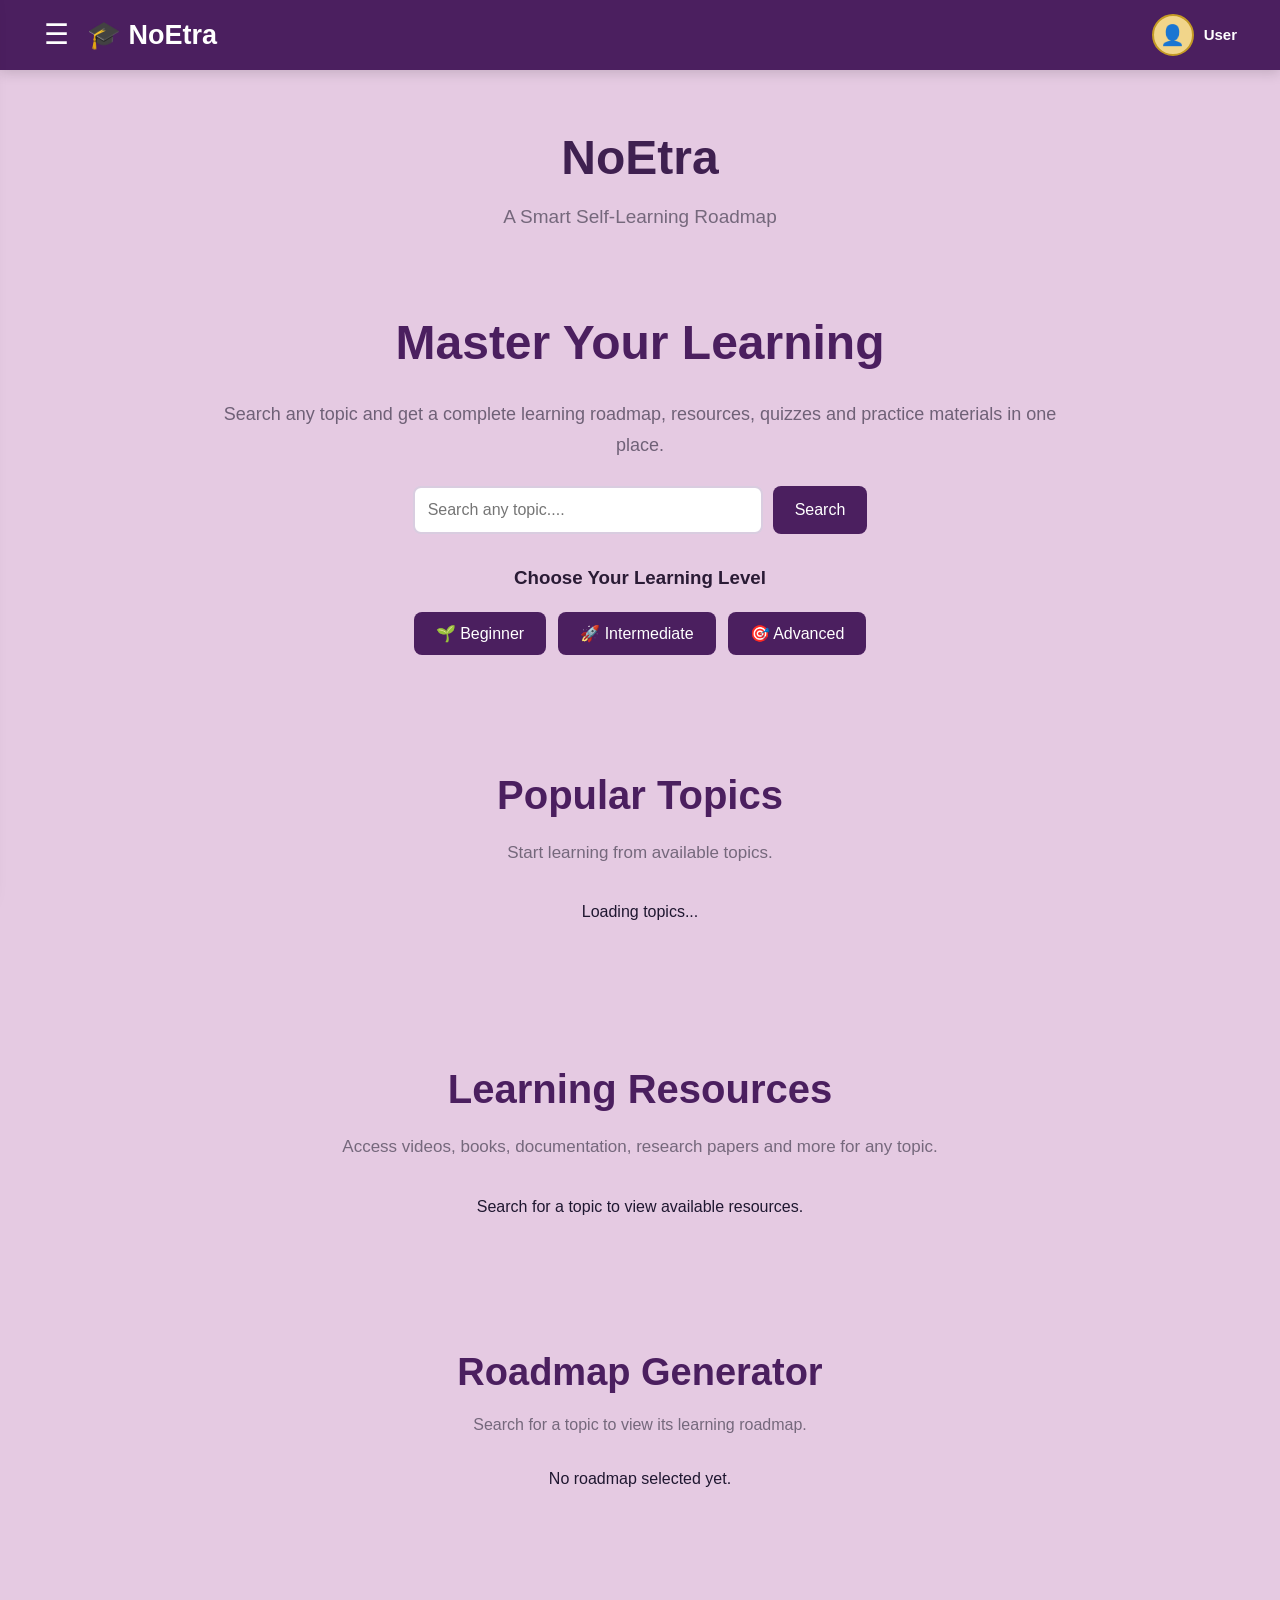
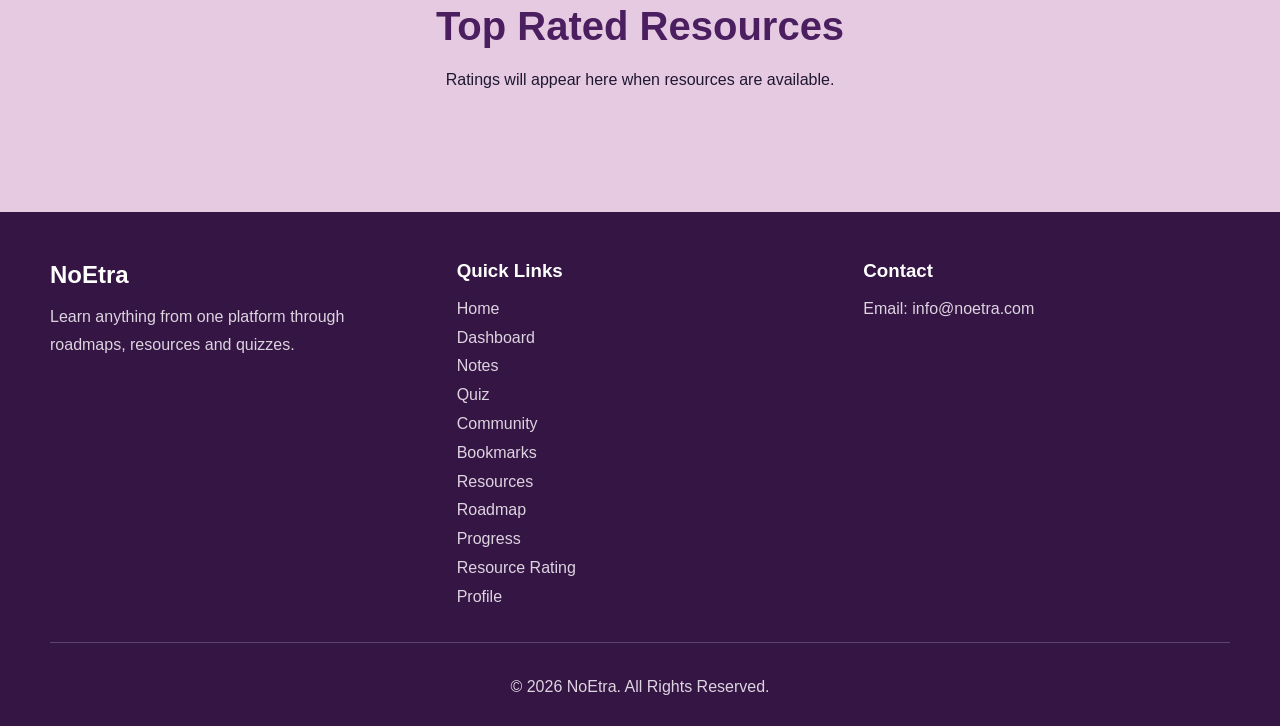
==== frontend-main/index.html @ e4117db1 "Initial commit" ====
<!DOCTYPE html>
<html lang="en">

<head>
    <meta charset="UTF-8">
    <meta name="viewport" content="width=device-width, initial-scale=1.0">
    <title>NoEtra</title>

    <link rel="stylesheet" href="css/style.css">

<style>
    /* ---------------------------------------------------------
       Side menu scroll fix.
    --------------------------------------------------------- */

    .side-menu {
        position: fixed;
        top: 0;
        left: 0;
        height: 100vh;
        overflow-y: auto;
        -webkit-overflow-scrolling: touch;
        overscroll-behavior: contain;
    }

    body.menu-open {
        overflow: hidden;
    }
</style>

</head>

<body class="home-page">

<!-- =========================
     NOETRA NAVBAR
========================= -->

<header class="navbar">

    <div class="navbar-left">

        <button
            class="menu-toggle"
            id="menuToggle"
            type="button"
            aria-label="Open menu">
            ☰
        </button>

        <div class="logo">
            🎓 NoEtra
        </div>

    </div>


    <div class="navbar-profile" id="navbarProfile">

        <div class="profile-avatar" id="profileAvatar">
            👤
        </div>

        <span
            class="navbar-username"
            id="navbarUsername">
            User
        </span>

    </div>

</header>

<!-- =========================
     SIDE MENU OVERLAY
========================= -->

<div
    class="menu-overlay"
    id="menuOverlay">
</div>


<!-- =========================
     SIDE MENU
========================= -->

<aside
    class="side-menu"
    id="sideMenu">

    <button
        class="close-menu"
        id="closeMenu"
        type="button"
        aria-label="Close menu"
    >
        ×
    </button>

    <div class="side-menu-logo">
        🎓 NoEtra
    </div>

    <nav class="side-menu-links">

        <a href="index.html">
            🏠 Home
        </a>

        <a href="dashboard.html">
            📊 Dashboard
        </a>

        <a href="notes.html">
            📝 Notes
        </a>

        <a href="quiz.html">
            🧠 Quiz
        </a>

        <a href="community.html">
            💬 Community
        </a>

        <a href="bookmark.html">
            🔖 Bookmarks
        </a>

        <a href="resources.html">
            📚 Resources
        </a>

        <a href="roadmap.html">
            🗺️ Roadmap
        </a>

        <a href="progress.html">
            📈 Progress
        </a>

        <a href="rating.html">
            ⭐ Resource Rating
        </a>

        <a href="profile.html">
            👤 Profile
        </a>

    </nav>

</aside>


<header>

    <!-- ================= HOME INTRO ================= -->

    <div class="logo-section">

        <h1>NoEtra</h1>

        <p>
            A Smart Self-Learning Roadmap
        </p>

    </div>

</header>


<main>


    <!-- ================= HERO / SEARCH ================= -->

    <section class="hero">

        <div class="hero-text">

            <h2>Master Your Learning</h2>

            <p>
                Search any topic and get a complete learning roadmap,
                resources, quizzes and practice materials in one place.
            </p>


            <form id="searchForm">

                <input
                    type="text"
                    id="searchInput"
                    placeholder="Search any topic...."
                >

                <button type="submit" id="searchBtn">
                    Search
                </button>

            </form>


            <div id="searchResult"></div>


            <h3>Choose Your Learning Level</h3>


            <div class="level-buttons">

                <button
                    class="level-btn"
                    data-level="Beginner"
                    type="button"
                >
                    🌱 Beginner
                </button>

                <button
                    class="level-btn"
                    data-level="Intermediate"
                    type="button"
                >
                    🚀 Intermediate
                </button>

                <button
                    class="level-btn"
                    data-level="Advanced"
                    type="button"
                >
                    🎯 Advanced
                </button>

            </div>


            <div id="levelResult"></div>

        </div>

    </section>



    <!-- ================= POPULAR TOPICS ================= -->

    <section class="roadmaps">

        <h2>Popular Topics</h2>

        <p class="section-text">
            Start learning from available topics.
        </p>


        <div class="card-container" id="popularTopics">

            <p>Loading topics...</p>

        </div>

    </section>



    <!-- ================= LEARNING RESOURCES ================= -->

    <section class="resources">

        <h2>Learning Resources</h2>

        <p>
            Access videos, books, documentation, research papers
            and more for any topic.
        </p>


        <div
            class="resource-container"
            id="resourceContainer"
        >

            <p>
                Search for a topic to view available resources.
            </p>

        </div>


        <div id="resourceResult"></div>

    </section>



    <!-- ================= ROADMAP GENERATOR ================= -->

    <section class="roadmap-generator">

        <h2>Roadmap Generator</h2>

        <p>
            Search for a topic to view its learning roadmap.
        </p>


        <div
            class="roadmap-container"
            id="roadmapContainer"
        >

            <p>
                No roadmap selected yet.
            </p>

        </div>


        <div id="roadmapResult"></div>

    </section>



    <!-- ================= TOP RATED RESOURCES ================= -->

    <section class="rating">

        <h2>Top Rated Resources</h2>


        <div
            class="rating-container"
            id="ratingContainer"
        >

            <p>
                Ratings will appear here when resources are available.
            </p>

        </div>

    </section>

</main>



<!-- ================= FOOTER ================= -->

<footer class="footer">

    <div class="footer-content">


        <div class="footer-section">

            <h2>NoEtra</h2>

            <p>
                Learn anything from one platform through
                roadmaps, resources and quizzes.
            </p>

        </div>



    <div class="footer-section">

    <h3>Quick Links</h3>

    <ul>

        <li>
            <a href="index.html">Home</a>
        </li>

        <li>
            <a href="dashboard.html">Dashboard</a>
        </li>

        <li>
            <a href="notes.html">Notes</a>
        </li>

        <li>
            <a href="quiz.html">Quiz</a>
        </li>

        <li>
            <a href="community.html">Community</a>
        </li>

        <li>
            <a href="bookmark.html">Bookmarks</a>
        </li>

        <li>
            <a href="resources.html">Resources</a>
        </li>

        <li>
            <a href="roadmap.html">Roadmap</a>
        </li>

        <li>
            <a href="progress.html">Progress</a>
        </li>

        <li>
            <a href="rating.html">Resource Rating</a>
        </li>

        <li>
            <a href="profile.html">Profile</a>
        </li>

    </ul>

</div>


        <div class="footer-section">

            <h3>Contact</h3>

            <p>
                Email: info@noetra.com
            </p>

        </div>

    </div>


    <hr>


    <p class="copyright">
        © 2026 NoEtra. All Rights Reserved.
    </p>

</footer>



<script src="js/script.js"></script>


<!-- ================= MENU JAVASCRIPT ================= -->

<script>
(function () {

    const menuToggle = document.getElementById("menuToggle");
    const closeMenu = document.getElementById("closeMenu");
    const sideMenu = document.getElementById("sideMenu");
    const menuOverlay = document.getElementById("menuOverlay");

    if (!menuToggle || !sideMenu || !menuOverlay) return;

    function openMenu() {
        sideMenu.classList.add("active");
        menuOverlay.classList.add("active");
        // Lock the homepage behind the menu so scrolling/wheel
        // events over the sidebar scroll the sidebar, not the page.
        document.body.classList.add("menu-open");
    }

    function closeSideMenu() {
        sideMenu.classList.remove("active");
        menuOverlay.classList.remove("active");
        document.body.classList.remove("menu-open");
    }

    menuToggle.addEventListener("click", openMenu);

    if (closeMenu) {
        closeMenu.addEventListener("click", closeSideMenu);
    }

    menuOverlay.addEventListener("click", closeSideMenu);

    document.addEventListener("keydown", function (e) {
        if (e.key === "Escape") closeSideMenu();
    });

    // Close the menu after navigating via a link inside it.
    sideMenu.querySelectorAll("a").forEach(function (link) {
        link.addEventListener("click", closeSideMenu);
    });

})();
</script>


</body>

</html>
---- frontend-main/css/style.css ----
/* =========================================================
   NoEtra - COMPLETE MAIN STYLE
   One CSS file for all pages
========================================================= */

* {
    box-sizing: border-box;
    margin: 0;
    padding: 0;
}

html {
    scroll-behavior: smooth;
}

body {
    font-family: Arial, Helvetica, sans-serif;
    background: #faf8fc;
    color: #1f1730;
    min-height: 100vh;
    line-height: 1.5;
}


/* =========================================================
   GLOBAL
========================================================= */

a {
    text-decoration: none;
}

button {
    font-family: Arial, Helvetica, sans-serif;
    cursor: pointer;
}

input,
textarea,
select {
    font-family: Arial, Helvetica, sans-serif;
}


/* =========================================================
   MAIN NAVBAR
========================================================= */

.main-nav {
    width: 100%;
    height: 74px;
    background: #4b1f5f;

    display: flex;
    align-items: center;

    padding: 0 38px;

    position: relative;
    z-index: 1000;

    box-shadow: 0 3px 12px rgba(0, 0, 0, 0.15);
}

.nav-left {
    display: flex;
    align-items: center;
    gap: 22px;
}


/* =========================================================
   MENU BUTTON
========================================================= */

.menu-toggle {
    width: 34px;
    height: 34px;

    border: none;
    background: transparent !important;

    padding: 0 !important;
    margin: 0;

    display: flex;
    flex-direction: column;
    justify-content: center;
    align-items: center;

    gap: 5px;

    box-shadow: none !important;
}

.menu-toggle:hover {
    background: transparent !important;
    transform: none !important;
}

.menu-toggle span {
    display: block;

    width: 27px;
    height: 3px;

    background: white;

    border-radius: 3px;
}


/* =========================================================
   LOGO
========================================================= */

.main-logo {
    color: white;
    font-size: 28px;
    font-weight: bold;
}


/* =========================================================
   SIDE MENU
========================================================= */

.side-menu {
    position: fixed;

    top: 74px;
    left: -280px;

    width: 280px;
    height: calc(100vh - 74px);

    background: #351543;

    padding: 25px 0;

    z-index: 999;

    transition: left 0.3s ease;

    box-shadow: 5px 0 15px rgba(0, 0, 0, 0.15);

    overflow-y: auto;
}

.side-menu.active {
    left: 0;
}

.side-menu a {
    display: block;

    padding: 16px 30px;

    color: white;

    font-size: 17px;

    transition: 0.2s;
}

.side-menu a:hover {
    background: #5b2870;
    padding-left: 38px;
}


/* =========================================================
   HEADER
========================================================= */

header {
    text-align: center;
    padding: 32px 20px 20px;
}

header h1 {
    margin-bottom: 12px;

    color: #24162f;

    font-size: 38px;
}

header p {
    color: #6f6177;

    font-size: 17px;

    line-height: 1.6;
}


/* =========================================================
   HOME LOGO
========================================================= */

.logo-section {
    text-align: center;
    padding: 20px 20px 10px;
}

.logo-section h1 {
    font-size: 48px;
    color: #3f2050;
    margin-bottom: 8px;
}

.logo-section p {
    font-size: 19px;
    color: #75687c;
}


/* =========================================================
   HOME HERO
========================================================= */

.hero {
    display: flex;
    flex-direction: column;
    align-items: center;

    text-align: center;

    padding: 45px 20px 25px;
}

.hero-text {
    width: 100%;
    max-width: 850px;
}

.hero h2 {
    font-size: 48px;
    color: #4b1f5f;

    margin-bottom: 20px;
}

.hero p {
    font-size: 18px;
    color: #6f6177;

    line-height: 1.7;

    margin-bottom: 25px;
}

.hero form {
    display: flex;
    justify-content: center;

    gap: 10px;

    flex-wrap: wrap;

    margin: 25px 0;
}

.hero h3 {
    color: #2a1b35;
    margin-top: 30px;
}


/* =========================================================
   INPUTS
========================================================= */

input,
textarea,
select {
    border: 2px solid #d9cde0;

    border-radius: 8px;

    font-size: 16px;

    background: white;

    color: #1f1730;

    outline: none;
}

input {
    width: 100%;
    max-width: 350px;
    padding: 13px;
}

textarea {
    padding: 13px;
}

input:focus,
textarea:focus,
select:focus {
    border-color: #6a347c;
}


/* =========================================================
   BUTTON
========================================================= */

button {
    background: #4b1f5f;

    color: white;

    border: none;

    padding: 12px 22px;

    border-radius: 8px;

    font-size: 16px;

    transition: 0.25s;
}

button:hover {
    background: #673579;
    transform: translateY(-1px);
}


/* =========================================================
   LEVEL BUTTONS
========================================================= */

.level-buttons {
    display: flex;
    justify-content: center;

    gap: 12px;

    flex-wrap: wrap;

    margin-top: 20px;
}

.level-btn.active {
    background: #7a4b8b;
}


/* =========================================================
   HOME SECTIONS
========================================================= */

.roadmaps {
    padding: 55px 40px;
}

.roadmaps h2,
.resources h2,
.rating h2 {
    text-align: center;

    color: #4b1f5f;

    font-size: 40px;

    margin-bottom: 15px;
}

.section-text,
.resources > p {
    text-align: center;

    color: #75687c;

    font-size: 17px;

    margin-bottom: 35px;
}


/* =========================================================
   CARD CONTAINERS
========================================================= */

.card-container,
.resource-container,
.rating-container,
.recent-container,
.favorite-container,
.statistics-container,
.activity-container,
.community-container,
.quiz-container,
.roadmap-container {
    display: flex;

    justify-content: center;

    gap: 25px;

    flex-wrap: wrap;
}


/* =========================================================
   GENERAL CARDS
========================================================= */

.card,
.resource-card,
.rating-card,
.recent-card,
.favorite-card,
.statistics-card,
.activity-card,
.quiz-card,
.quiz-question-card,
.community-card,
.roadmap-card,
.admin-card {
    background: white;

    border-radius: 14px;

    box-shadow:
        0 5px 16px rgba(53, 21, 67, 0.10);
}


/* =========================================================
   HOME CARDS
========================================================= */

.card {
    flex: 1;

    min-width: 250px;
    max-width: 340px;

    padding: 25px;

    text-align: center;

    transition: 0.3s;
}

.card:hover {
    transform: translateY(-6px);
}

.card h3 {
    color: #4b1f5f;
}

.card p {
    color: #75687c;

    line-height: 1.6;
}

.card button {
    width: 100%;
    margin-top: 20px;
}


/* =========================================================
   RESOURCES HOME
========================================================= */

.resources {
    margin-top: 50px;

    text-align: center;

    padding: 30px 40px 60px;
}

.resource-card {
    width: 260px;

    padding: 25px;

    text-align: center;

    transition: 0.3s;
}

.resource-card:hover {
    transform: translateY(-6px);
}

.resource-card h3 {
    color: #4b1f5f;
}

.resource-card p {
    color: #75687c;
    line-height: 1.6;
}


/* =========================================================
   ROADMAP
========================================================= */

.roadmap-generator {
    padding: 35px 20px 60px;

    text-align: center;
}

.roadmap-generator h2 {
    color: #4b1f5f;

    font-size: 38px;

    margin-bottom: 12px;
}

.roadmap-generator > p {
    color: #75687c;

    margin-bottom: 30px;
}

.roadmap-card {
    width: 300px;

    padding: 25px;
}

.roadmap-card h3 {
    color: #4b1f5f;
}

.roadmap-card ol {
    text-align: left;

    color: #75687c;

    line-height: 2;
}


/* =========================================================
   NOTES
========================================================= */

.notes {
    width: 90%;

    max-width: 900px;

    margin: 0 auto;

    padding: 35px 20px 70px;

    text-align: center;
}

.notes h2 {
    color: #4b1f5f;

    font-size: 35px;

    margin-bottom: 25px;
}

.notes textarea {
    display: block;

    width: 100%;

    max-width: 800px;

    height: 250px;

    margin: 0 auto;

    resize: vertical;

    font-size: 16px;
}

.notes > button {
    margin-top: 5px;
}

#notesList {
    width: 100%;

    max-width: 700px;

    margin: 35px auto 0;
}

.note-card {
    background: white;

    padding: 20px;

    margin-bottom: 15px;

    border-radius: 12px;

    box-shadow:
        0 5px 14px rgba(53, 21, 67, 0.10);

    text-align: left;
}

.note-card p {
    color: #75687c;

    line-height: 1.6;

    white-space: pre-wrap;
}

.delete-note {
    margin-top: 15px;
}


/* =========================================================
   QUIZ
========================================================= */

.quiz {
    width: 90%;

    max-width: 900px;

    margin: 0 auto;

    padding: 35px 20px 70px;

    text-align: center;
}

.quiz h2 {
    font-size: 38px;

    color: #4b1f5f;

    margin-bottom: 30px;
}

.quiz-container {
    width: 100%;
}

.quiz-card,
.quiz-question-card {
    width: 100%;

    max-width: 700px;

    padding: 30px;

    text-align: left;

    transition: 0.3s;
}

.quiz-card:hover {
    transform: translateY(-5px);
}

.quiz-card h3,
.quiz-question-card h2,
.quiz-question-card h3 {
    color: #4b1f5f;

    margin-bottom: 12px;
}

.quiz-card p,
.quiz-question-card p {
    color: #75687c;

    line-height: 1.6;
}

#quizArea {
    width: 100%;

    max-width: 700px;

    margin: 0 auto;
}

.quiz-options {
    margin: 20px 0;
}

.quiz-option {
    display: block;

    padding: 12px;

    margin-bottom: 8px;

    color: #3c2946;

    cursor: pointer;

    text-align: left;

    border-radius: 8px;
}

.quiz-option:hover {
    background: #f3edf6;
}

.quiz-option input {
    width: auto;

    margin-right: 10px;
}


/* =========================================================
   COMMUNITY
========================================================= */

.community {
    width: 90%;

    max-width: 1100px;

    margin: 0 auto;

    padding: 35px 20px 70px;

    text-align: center;
}


/* CREATE DISCUSSION */

.community-create {
    width: 100%;

    max-width: 800px;

    margin: 0 auto 55px;

    background: white;

    padding: 30px;

    border-radius: 14px;

    box-shadow:
        0 5px 16px rgba(53, 21, 67, 0.10);

    text-align: left;
}

.community-create h2,
.community-discussions h2 {
    color: #4b1f5f;

    font-size: 30px;

    margin-bottom: 10px;
}

.community-create > p {
    color: #75687c;

    margin-bottom: 25px;
}

.community-create form {
    display: flex;

    flex-direction: column;

    gap: 15px;
}

.community-create input,
.community-create textarea {
    width: 100%;

    max-width: none;
}

.community-create textarea {
    min-height: 180px;

    resize: vertical;
}

.community-create button {
    align-self: center;
}

.community-message {
    min-height: 22px;

    margin-top: 15px;

    font-weight: bold;

    text-align: center;
}

.community-message.success {
    color: #287a43;
}

.community-message.error {
    color: #b94343;
}


/* DISCUSSIONS */

.community-discussions {
    margin-top: 30px;
}

.community-discussions h2 {
    text-align: center;

    margin-bottom: 30px;
}

.community-card {
    width: 300px;

    padding: 25px;

    text-align: left;

    transition: 0.3s;
}

.community-card:hover {
    transform: translateY(-6px);
}

.community-card h3 {
    color: #4b1f5f;

    margin-bottom: 12px;
}

.community-card p {
    color: #75687c;

    line-height: 1.6;

    margin-bottom: 15px;

    white-space: pre-wrap;

    word-break: break-word;
}

.community-card small {
    color: #8a7b91;
}

#dashboardBtn {
    display: block;

    margin: 40px auto 0;
}


/* =========================================================
   DASHBOARD
========================================================= */

.dashboard {
    width: 90%;

    max-width: 1200px;

    margin: auto;

    padding: 45px 0 60px;
}

.dashboard .welcome {
    text-align: center;

    padding: 30px 0 45px;
}

.dashboard .welcome h1 {
    font-size: 40px;

    color: #4b1f5f;

    line-height: 1.2;
}

.dashboard .welcome p {
    margin-top: 12px;

    color: #75687c;

    font-size: 18px;
}


/* DASHBOARD SEARCH */

.dashboard .search {
    max-width: 650px;

    margin: 28px auto;

    display: flex;
}

.dashboard .search input {
    flex: 1;

    width: auto;

    max-width: none;

    padding: 14px 16px;

    border-right: none;

    border-radius: 8px 0 0 8px;
}

.dashboard .search button {
    width: auto;

    margin: 0;

    border-radius: 0 8px 8px 0;

    padding: 0 22px;
}


/* DASHBOARD HEADING */

.dashboard > section > h2 {
    margin-bottom: 22px;

    color: #4b1f5f;

    font-size: 30px;
}


/* DASHBOARD GRID */

.option-grid {
    display: grid;

    grid-template-columns:
        repeat(auto-fit, minmax(210px, 1fr));

    gap: 18px;
}

.option {
    background: white;

    border: 1px solid #e0d5e5;

    border-radius: 15px;

    padding: 25px 18px;

    text-align: center;

    cursor: pointer;

    transition: 0.25s;
}

.option:hover {
    transform: translateY(-5px);

    border-color: #6a347c;

    box-shadow:
        0 10px 25px rgba(53, 21, 67, 0.12);
}

.option span {
    display: block;

    font-size: 38px;
}

.option h3 {
    margin: 13px 0 8px;

    color: #4b1f5f;

    font-size: 18px;
}

.option p {
    color: #75687c;

    font-size: 14px;

    line-height: 1.5;
}

.dashboard .logout {
    display: block;

    width: auto;

    background: #b94343;

    margin: 35px auto 0;

    font-size: 14px;
}

.dashboard .logout:hover {
    background: #963535;
}


/* =========================================================
   PROFILE
========================================================= */

.profile-container {
    min-height: calc(100vh - 74px);

    display: flex;

    justify-content: center;

    align-items: center;

    padding: 45px 20px;
}

.profile-card {
    width: 100%;

    max-width: 500px;

    background: white;

    padding: 40px;

    border-radius: 18px;

    border: 1px solid #d9cde0;

    box-shadow:
        0 10px 30px rgba(53, 21, 67, 0.10);
}

.profile-icon {
    width: 85px;
    height: 85px;

    margin: 0 auto;

    border-radius: 50%;

    background: #eee3f2;

    display: flex;

    align-items: center;
    justify-content: center;

    font-size: 40px;
}

.profile-card h1 {
    text-align: center;

    margin: 20px 0 8px;

    color: #4b1f5f;

    font-size: 32px;
}

.profile-subtitle {
    text-align: center;

    color: #75687c;

    font-size: 15px;

    margin-bottom: 25px;
}

.profile-card label {
    display: block;

    margin: 16px 0 7px;

    font-weight: bold;
}

.profile-card input {
    width: 100%;

    max-width: none;
}

.profile-note {
    color: #75687c;

    font-size: 12px;

    margin-top: 6px;
}

#saveProfile {
    width: 100%;

    margin-top: 25px;
}

#profileMessage {
    min-height: 20px;

    text-align: center;

    margin-top: 15px;

    font-size: 14px;

    font-weight: 600;
}

#profileMessage.success {
    color: #287a43;
}

#profileMessage.error {
    color: #b94343;
}

.profile-back {
    display: block;

    text-align: center;

    margin-top: 22px;

    color: #75687c;

    font-size: 14px;
}


/* =========================================================
   RATING
========================================================= */

.rating {
    width: 90%;

    max-width: 900px;

    margin: auto;

    padding: 45px 20px 70px;

    text-align: center;
}

.rating h2 {
    color: #4b1f5f;

    font-size: 40px;

    margin-bottom: 12px;
}

.rating-card {
    width: 100%;

    max-width: 650px;

    margin: 0 auto 50px;

    padding: 35px;

    text-align: left;
}

.rating-card label {
    display: block;

    color: #4b1f5f;

    font-weight: bold;

    margin: 16px 0 7px;
}

.rating-card input,
.rating-card select,
.rating-card textarea {
    width: 100%;

    max-width: none;
}

.rating-card textarea {
    min-height: 130px;

    resize: vertical;
}

.rating-card select {
    padding: 13px;
}

.rating-card button {
    width: 100%;

    margin-top: 25px;
}

.rating-list-title {
    margin-top: 30px;
}

#ratingList {
    max-width: 700px;

    margin: 30px auto;
}

.rating-result-card {
    background: white;

    padding: 22px 25px;

    margin-bottom: 18px;

    border-radius: 14px;

    box-shadow:
        0 5px 16px rgba(53, 21, 67, 0.10);

    text-align: left;
}

.rating-user {
    color: #4b1f5f;

    font-size: 16px;

    margin-bottom: 10px;
}

.rating-stars {
    font-size: 20px;

    margin-bottom: 12px;
}

.rating-review {
    color: #75687c;

    line-height: 1.6;
}

.rating-empty {
    background: white;

    padding: 35px;

    border-radius: 14px;

    box-shadow:
        0 5px 16px rgba(53, 21, 67, 0.10);
}

.rating-empty span {
    font-size: 40px;
}

.rating-empty h3 {
    color: #4b1f5f;

    margin: 12px 0;
}

.rating-empty p {
    color: #75687c;
}

.rating-error {
    color: #b94343;

    font-weight: bold;
}

.back-dashboard {
    width: auto;

    margin-top: 20px;
}


/* =========================================================
   ADMIN
========================================================= */

.admin {
    padding: 35px 20px 60px;

    text-align: center;
}

.admin h2 {
    font-size: 38px;

    color: #4b1f5f;

    margin-bottom: 30px;
}

.admin-container {
    display: flex;

    justify-content: center;

    gap: 25px;

    flex-wrap: wrap;
}

.admin-card {
    width: 300px;

    padding: 25px;
}

.admin-card h3 {
    color: #4b1f5f;
}

.admin-card p {
    color: #75687c;
}


/* =========================================================
   RECENT / FAVORITES / PROGRESS / ACTIVITY
========================================================= */

.recent-topics,
.favorites,
.progress-section,
.statistics,
.activity {
    padding: 30px 40px 55px;

    text-align: center;
}

.recent-topics h2,
.favorites h2,
.progress-section h2,
.statistics h2,
.activity h2 {
    color: #4b1f5f;

    font-size: 34px;

    margin-bottom: 30px;
}

.recent-card,
.favorite-card,
.statistics-card,
.activity-card {
    width: 280px;

    padding: 25px;

    transition: 0.3s;
}

.recent-card:hover,
.favorite-card:hover,
.statistics-card:hover,
.activity-card:hover {
    transform: translateY(-6px);
}

.recent-card h3,
.favorite-card h3,
.activity-card h3 {
    color: #4b1f5f;
}

.recent-card p,
.favorite-card p,
.statistics-card p,
.activity-card p {
    color: #75687c;

    line-height: 1.6;
}


/* =========================================================
   PROGRESS
========================================================= */

.progress-card {
    width: 100%;

    max-width: 500px;

    margin: auto;

    background: white;

    padding: 30px;

    border-radius: 14px;

    box-shadow:
        0 5px 16px rgba(53, 21, 67, 0.10);
}

.progress-card h3 {
    color: #4b1f5f;
}

.progress-card p {
    color: #75687c;
}

progress {
    width: 100%;

    height: 20px;
}


/* =========================================================
   SEARCH RESULT
========================================================= */

#searchResult,
#levelResult,
#popularResult,
#resourceResult,
#roadmapResult {
    max-width: 700px;

    margin: 30px auto;
}

.search-result-card,
.search-message,
.level-result-card,
.popular-result-card,
.resource-result-card,
.roadmap-result-card {
    background: white;

    padding: 30px;

    border-radius: 14px;

    box-shadow:
        0 5px 16px rgba(53, 21, 67, 0.10);
}

.search-result-card h2,
.level-result-card h3,
.popular-result-card h2,
.resource-result-card h3,
.roadmap-result-card h2 {
    color: #4b1f5f;
}

.search-result-card ol,
.level-result-card ul,
.popular-result-card ol,
.roadmap-result-card ol {
    color: #75687c;

    line-height: 2;
}


/* =========================================================
   FOOTER
========================================================= */

.footer {
    width: 100%;

    background: #351543;

    color: white;

    padding: 45px 50px 25px;

    margin-top: 50px;
}

.footer-content {
    display: flex;

    justify-content: space-between;

    gap: 40px;

    flex-wrap: wrap;
}

.footer-section {
    flex: 1;

    min-width: 200px;
}

.footer h2,
.footer h3 {
    color: white;

    margin-bottom: 10px;
}

.footer p,
.footer li {
    color: #ddd4e1;

    line-height: 1.8;
}

.footer ul {
    list-style: none;

    padding: 0;
}

.footer a {
    color: #ddd4e1;
}

.footer a:hover {
    color: white;
}

.footer hr {
    margin: 30px 0;

    border: 0;

    border-top: 1px solid rgba(255,255,255,0.2);
}

.copyright {
    text-align: center;

    margin: 0;
}


/* =========================================================
   LOGIN
========================================================= */

.login-page {
    min-height: 100vh;

    display: flex;

    justify-content: center;

    align-items: center;

    padding: 30px 20px;
}

.login-container {
    width: 100%;

    display: flex;

    justify-content: center;

    align-items: center;
}

.login-card {
    width: 100%;

    max-width: 430px;

    background: white;

    padding: 40px;

    border-radius: 18px;

    border: 1px solid #d9cde0;

    box-shadow:
        0 10px 30px rgba(53, 21, 67, 0.12);
}

.logo {
    text-align: center;

    font-size: 34px;

    font-weight: bold;

    color: #4b1f5f;

    margin-bottom: 25px;
}

.login-card h1 {
    text-align: center;

    font-size: 28px;

    color: #24162f;

    margin-bottom: 10px;
}

.subtitle {
    text-align: center;

    color: #75687c;

    font-size: 14px;

    line-height: 1.5;

    margin-bottom: 28px;
}

#loginForm {
    width: 100%;
}

#loginForm label {
    display: block;

    color: #4b1f5f;

    font-weight: bold;

    margin: 16px 0 7px;
}

#loginForm input {
    width: 100%;

    max-width: none;
}

.forgot {
    text-align: right;

    margin-top: 10px;
}

.forgot a {
    color: #6a347c;

    font-size: 14px;
}

#loginForm button {
    width: 100%;

    margin-top: 22px;
}

#loginForm button:disabled {
    opacity: 0.7;

    cursor: not-allowed;

    transform: none;
}

#message {
    min-height: 20px;

    text-align: center;

    margin-top: 15px;

    font-size: 14px;
}

#message.success {
    color: #287a43;
}

#message.error {
    color: #b94343;
}

.home-link {
    text-align: center;

    margin-top: 25px;
}

.home-link a {
    color: #75687c;

    font-size: 14px;
}


/* =========================================================
   MOBILE
========================================================= */

@media (max-width: 768px) {

    .main-nav {
        height: 68px;

        padding: 0 20px;
    }

    .side-menu {
        top: 68px;

        height: calc(100vh - 68px);
    }

    .main-logo {
        font-size: 24px;
    }

    header {
        padding-top: 25px;
    }

    header h1 {
        font-size: 32px;
    }

    .logo-section h1 {
        font-size: 40px;
    }

    .hero h2 {
        font-size: 36px;
    }

    .roadmaps,
    .resources {
        padding-left: 20px;
        padding-right: 20px;
    }

    .footer {
        padding: 40px 25px 20px;
    }

    .footer-content {
        flex-direction: column;

        text-align: center;
    }


    /* Dashboard */

    .dashboard {
        width: 92%;

        padding: 30px 0 50px;
    }

    .dashboard .welcome {
        padding: 25px 0 35px;
    }

    .dashboard .welcome h1 {
        font-size: 31px;
    }

    .dashboard .welcome p {
        font-size: 16px;
    }

    .dashboard .search {
        width: 100%;
    }

    .dashboard .search input {
        min-width: 0;
    }

    .dashboard .search button {
        padding: 0 16px;
    }

    .dashboard > section > h2 {
        font-size: 25px;
    }

    .option-grid {
        grid-template-columns:
            repeat(2, minmax(0, 1fr));

        gap: 12px;
    }

    .option {
        padding: 20px 12px;
    }

    .option span {
        font-size: 32px;
    }

    .option h3 {
        font-size: 16px;
    }

    .option p {
        font-size: 13px;
    }


    /* Notes */

    .notes {
        width: 95%;

        padding-left: 10px;
        padding-right: 10px;
    }


    /* Quiz */

    .quiz {
        width: 95%;

        padding-left: 10px;
        padding-right: 10px;
    }

    .quiz h2 {
        font-size: 30px;
    }


    /* Community */

    .community {
        width: 95%;

        padding-left: 10px;
        padding-right: 10px;
    }

    .community-create {
        padding: 22px;

        margin-bottom: 40px;
    }

    .community-create h2,
    .community-discussions h2 {
        font-size: 25px;
    }

    .community-card {
        width: 100%;

        max-width: 400px;
    }


    /* Profile */

    .profile-container {
        min-height: calc(100vh - 68px);

        padding: 30px 15px;
    }

    .profile-card {
        padding: 28px 22px;
    }

    .profile-card h1 {
        font-size: 27px;
    }


    /* Rating */

    .rating {
        width: 95%;

        padding: 35px 10px 50px;
    }

    .rating h2 {
        font-size: 32px;
    }

    .rating-card {
        padding: 25px 20px;
    }

}


@media (max-width: 430px) {

    .option-grid {
        grid-template-columns: 1fr;
    }

    .dashboard .search button {
        padding: 0 13px;
    }

    .hero h2 {
        font-size: 30px;
    }

    .hero form {
        width: 100%;
    }

    .hero form input {
        max-width: none;
    }

    .hero form button {
        width: 100%;
    }

    .level-buttons {
        flex-direction: column;
    }

    .level-btn {
        width: 100%;
    }

}
/* =========================================
   NOETRA HAMBURGER MENU - FIXED
========================================= */

/* 3 line button */
.navbar .menu-toggle {
    background: transparent !important;
    border: none !important;
    outline: none !important;
    box-shadow: none !important;

    width: 42px !important;
    height: 42px !important;

    padding: 0 !important;
    margin: 0 !important;

    font-size: 28px !important;
    line-height: 1 !important;

    color: var(--text) !important;

    cursor: pointer;

    display: flex !important;
    align-items: center;
    justify-content: center;

    position: relative;
    z-index: 1100;
}

/* Side menu */
.side-menu {
    position: fixed !important;

    top: 0 !important;
    right: -300px !important;

    width: 280px !important;
    height: 100vh !important;

    background: var(--card) !important;

    padding: 70px 25px 30px !important;

    display: flex !important;
    flex-direction: column !important;
    gap: 8px !important;

    box-sizing: border-box !important;

    z-index: 1200 !important;

    transition: right 0.3s ease !important;

    box-shadow: -5px 0 20px rgba(0, 0, 0, 0.18) !important;
}

/* Open menu */
.side-menu.active {
    right: 0 !important;
}

/* Side menu links */
.side-menu a {
    display: block !important;

    width: 100% !important;

    padding: 12px 14px !important;

    box-sizing: border-box !important;

    text-decoration: none !important;

    color: var(--text) !important;

    border-radius: 8px !important;

    background: transparent !important;
}

.side-menu a:hover {
    background: rgba(196, 154, 36, 0.15) !important;
}

/* X button */
.side-menu .close-menu {
    position: absolute !important;

    top: 18px !important;
    right: 18px !important;

    width: 40px !important;
    height: 40px !important;

    padding: 0 !important;
    margin: 0 !important;

    background: transparent !important;

    border: none !important;
    box-shadow: none !important;

    color: var(--text) !important;

    font-size: 24px !important;

    cursor: pointer !important;
}

/* Background overlay */
.menu-overlay {
    position: fixed !important;

    inset: 0 !important;

    background: rgba(0, 0, 0, 0.35) !important;

    z-index: 1150 !important;

    display: none !important;
}

.menu-overlay.active {
    display: block !important;
}


/* =========================================
   DESKTOP
========================================= */

@media (min-width: 769px) {

    .navbar .menu-toggle {
        display: flex !important;
    }

}


/* =========================================
   MOBILE
========================================= */

@media (max-width: 768px) {

    .navbar .menu-toggle {
        display: flex !important;
    }

}
/* =========================================================
   NOETRA UNIVERSAL NAVBAR + 3 LINE MENU
   DO NOT REMOVE EXISTING CARD CSS
========================================================= */


/* ---------- BASIC PAGE FIX ---------- */

html,
body {
    margin: 0;
    padding: 0;
    width: 100%;
    min-height: 100%;
}

body {
    overflow-x: hidden;
}


/* ---------- ADMIN NAVBAR ---------- */

.navbar {
    width: 100%;
    height: 70px;

    background: #4b1f5f !important;

    display: flex;
    align-items: center;
    justify-content: flex-start;

    gap: 18px;

    padding: 0 35px;

    box-sizing: border-box;

    position: relative;
    z-index: 1000;

    box-shadow: 0 3px 12px rgba(0, 0, 0, 0.15);
}


/* ---------- LOGO ---------- */

.navbar .logo {
    color: white;

    font-size: 27px;
    font-weight: bold;

    margin: 0;
}


/* ---------- THREE LINE BUTTON ---------- */

.navbar .menu-toggle {
    width: 42px !important;
    height: 42px !important;

    padding: 0 !important;
    margin: 0 !important;

    background: transparent !important;

    border: none !important;
    border-radius: 6px !important;

    color: white !important;

    font-size: 28px !important;
    line-height: 1 !important;

    display: flex !important;
    align-items: center !important;
    justify-content: center !important;

    cursor: pointer;

    flex-shrink: 0;

    box-shadow: none !important;
}


/* =========================================================
   DARK PURPLE SIDE MENU
========================================================= */

.side-menu {
    position: fixed;

    top: 0;
    right: -310px;

    width: 290px;
    height: 100vh;

    background: #4b1f5f;

    padding: 25px 20px;

    box-sizing: border-box;

    z-index: 2000;

    box-shadow:
        -5px 0 20px rgba(0,0,0,0.25);

    transition:
        right 0.3s ease;

    overflow-y: auto;
}


/* OPEN */

.side-menu.active {
    right: 0;
}


/* ---------- CLOSE BUTTON ---------- */

.close-menu {
    width: 42px !important;
    height: 42px !important;

    padding: 0 !important;
    margin: 0 0 25px auto !important;

    display: flex !important;

    align-items: center !important;
    justify-content: center !important;

    background: rgba(255,255,255,0.12) !important;

    color: white !important;

    border: none !important;
    border-radius: 8px !important;

    font-size: 28px !important;

    cursor: pointer;
}


.close-menu:hover {
    background: rgba(255,255,255,0.22) !important;
}


/* ---------- SIDE MENU LOGO ---------- */

.side-menu-logo {
    color: white;

    font-size: 25px;
    font-weight: bold;

    padding: 5px 10px 25px;

    border-bottom:
        1px solid rgba(255,255,255,0.18);

    margin-bottom: 15px;
}


/* ---------- SIDE MENU LINKS ---------- */

.side-menu-links {
    display: flex !important;

    flex-direction: column !important;

    gap: 8px !important;

    width: 100% !important;
}


.side-menu-links a {
    display: flex !important;

    align-items: center !important;

    width: 100% !important;

    box-sizing: border-box;

    padding: 14px 15px !important;

    color: white !important;

    text-decoration: none !important;

    font-size: 17px !important;

    border-radius: 8px;

    transition: 0.2s ease;

    margin: 0 !important;
}


.side-menu-links a:hover {
    background: rgba(255,255,255,0.14) !important;

    color: white !important;

    padding-left: 20px !important;
}


/* ---------- OVERLAY ---------- */

.menu-overlay {
    position: fixed;

    inset: 0;

    background: rgba(0,0,0,0.45);

    z-index: 1500;

    opacity: 0;

    visibility: hidden;

    transition:
        opacity 0.3s ease,
        visibility 0.3s ease;
}


.menu-overlay.active {
    opacity: 1;

    visibility: visible;
}


/* =========================================================
   IMPORTANT:
   OLD DESKTOP .menu MUST NOT AFFECT NEW NAVBAR
========================================================= */

.navbar .menu {
    display: none !important;
}


/* =========================================================
   DASHBOARD FIX
========================================================= */

.dashboard-page {
    margin: 0;
    padding: 0;

    min-height: 100vh;

    background-color: #f8f9fc;
}


.dashboard-page .dashboard {
    width: 100%;

    box-sizing: border-box;

    margin: 0;
}
/* Logout */

.dashboard-page .logout-section {
    width: 100%;
    display: flex;
    justify-content: center;
    margin-top: 50px;
    padding-top: 25px;
    border-top: 1px solid #e5d7ad;
}

.dashboard-page .logout-btn {
    padding: 12px 30px;
    border: none;
    border-radius: 10px;
    background: #1b0631;
    color: white;
    font-size: 16px;
    font-weight: 600;
    cursor: pointer;
    transition: 0.3s ease;
}

.dashboard-page .logout-btn:hover {
    transform: translateY(-2px);
    opacity: 0.9;
}


/* =========================================================
   FORGOT PASSWORD
========================================================= */

.forgot-page {
    min-height: 100vh;

    display: flex;

    align-items: center;
    justify-content: center;

    padding: 40px 20px;

    box-sizing: border-box;

    background: #f8f9fc;
}


.forgot-card {
    width: 100%;
    max-width: 420px;

    box-sizing: border-box;

    background: white;

    padding: 40px;

    border-radius: 16px;

    box-shadow:
        0 8px 25px rgba(0,0,0,0.12);

    text-align: center;
}


.forgot-card h1,
.forgot-card h2 {
    color: #051236;

    margin-top: 0;
}


.forgot-card p {
    color: rgb(118,84,84);

    line-height: 1.6;
}


.forgot-card form {
    display: block !important;

    width: 100%;

    margin-top: 25px;
}


.forgot-card label {
    display: block !important;

    width: 100%;

    text-align: left;

    margin-bottom: 8px;

    color: #051236;

    font-weight: bold;
}


.forgot-card input {
    width: 100% !important;

    max-width: none !important;

    box-sizing: border-box;

    padding: 13px;

    border:
        2px solid #051236;

    border-radius: 8px;

    margin-bottom: 18px;
}


.forgot-card button {
    width: 100% !important;

    max-width: none !important;

    margin-top: 5px;
}


.forgot-card #message {
    margin-top: 18px;
}


/* =========================================================
   MOBILE
========================================================= */

@media (max-width: 768px) {

    .navbar {
        height: 65px;

        padding: 0 18px;
    }


    .navbar .logo {
        font-size: 23px;
    }


    .side-menu {
        width: 285px;
    }


    .forgot-card {
        padding: 30px 22px;
    }

}
/* =========================================================
   ADMIN NAVBAR + HAMBURGER FIX
   ADD THIS AT THE VERY END OF CSS
========================================================= */

/* Purple navbar */
.navbar {
    background: #4b1f5f !important;
    justify-content: flex-start !important;
    height: 70px !important;
    padding: 0 35px !important;
    gap: 18px !important;
}

/* 3-line button LEFT */
.navbar .menu-toggle {
    order: 1 !important;

    width: 42px !important;
    height: 42px !important;

    margin: 0 !important;
    padding: 0 !important;

    background: transparent !important;
    border: none !important;
    box-shadow: none !important;

    color: white !important;
    font-size: 28px !important;

    display: flex !important;
    align-items: center !important;
    justify-content: center !important;

    position: static !important;
}

/* No weird hover box */
.navbar .menu-toggle:hover {
    background: transparent !important;
    transform: none !important;
}

/* Logo stays beside hamburger */
.navbar .logo {
    order: 2 !important;
    color: white !important;
    margin: 0 !important;
}


/* =========================================================
   PURPLE SIDE MENU
========================================================= */

.side-menu {
    top: 0 !important;
    left: -300px !important;
    right: auto !important;

    width: 290px !important;
    height: 100vh !important;

    background: #4b1f5f !important;

    z-index: 2000 !important;

    transition: left 0.3s ease !important;
}

.side-menu.active {
    left: 0 !important;
    right: auto !important;
}


/* Side menu text */
.side-menu-links a {
    color: white !important;
}

.side-menu-links a:hover {
    background: rgba(255,255,255,0.14) !important;
}


/* Close button */
.side-menu .close-menu {
    color: white !important;
}


/* Overlay */
.menu-overlay {
    z-index: 1500 !important;
}
/* =========================================================
   COMMUNITY PAGE FIX
   Add at the VERY END of CSS
========================================================= */

/* Remove duplicate navbar */
body.community-page .main-nav {
    display: none !important;
}


/* Community discussion headings centered */
.community-discussions {
    width: 100%;
    text-align: center !important;
}

.community-discussions h2 {
    width: 100%;
    text-align: center !important;
    margin-left: auto !important;
    margin-right: auto !important;
}


/* Discussion cards stay centered */
.community-discussions .card-container,
.community-discussions .community-container {
    justify-content: center !important;
    align-items: center !important;
}


/* Individual discussion cards */
.community-discussions .community-card {
    margin-left: auto !important;
    margin-right: auto !important;
}
/* =========================================================
   COMMUNITY PAGE FIX
========================================================= */

/* Hide the old/duplicate navbar */
body > .main-nav {
    display: none !important;
}


/* Community discussion section centered */
.community-discussions {
    width: 100% !important;
    text-align: center !important;
}

.community-discussions h2 {
    text-align: center !important;
    width: 100% !important;
    margin-left: auto !important;
    margin-right: auto !important;
}


/* Discussion cards centered */
.community-discussions .community-container,
.community-discussions .card-container {
    display: flex !important;
    justify-content: center !important;
    align-items: center !important;
}


/* Individual discussion cards */
.community-discussions .community-card {
    margin-left: auto !important;
    margin-right: auto !important;
}
/* =========================================================
   COMMUNITY PAGE FIX
========================================================= */

.community-page {
    width: 100%;
    max-width: 900px;
    margin: 0 auto;
    padding: 45px 20px 70px;
    text-align: center;
}

.community-page h1 {
    text-align: center;
    color: #4b1f5f;
    font-size: 38px;
    margin-bottom: 30px;
}

#postForm {
    width: 100%;
    max-width: 700px;
    margin: 0 auto;
    display: flex;
    flex-direction: column;
    gap: 15px;
}

#postForm input,
#postForm textarea {
    width: 100%;
    max-width: none;
}

#postForm textarea {
    min-height: 180px;
    resize: vertical;
}

#postBtn {
    align-self: center;
}

#message {
    text-align: center;
    margin: 15px auto;
}

#discussionList {
    width: 100%;
    max-width: 700px;
    margin: 30px auto 0;
}
/* =========================================================
   BOOKMARK PAGE
========================================================= */

.bookmark-container {
    width: 90%;
    max-width: 1100px;

    margin: 0 auto;

    padding: 45px 20px 70px;
}


/* =========================
   BOOKMARK HEADER
========================= */

.bookmark-header {
    text-align: center;

    margin-bottom: 40px;
}

.bookmark-header h1 {
    color: #4b1f5f;

    font-size: 38px;

    margin-bottom: 10px;
}

.bookmark-header p {
    color: #75687c;

    font-size: 17px;
}


/* =========================
   BOOKMARK LIST
========================= */

.bookmark-list {
    display: grid;

    grid-template-columns:
        repeat(auto-fit, minmax(280px, 1fr));

    gap: 25px;

    width: 100%;
}


/* =========================
   BOOKMARK CARD
========================= */

.bookmark-card {
    background: white;

    padding: 25px;

    border-radius: 14px;

    border: 1px solid #e0d5e5;

    box-shadow:
        0 5px 16px rgba(53, 21, 67, 0.10);

    transition: 0.25s ease;
}

.bookmark-card:hover {
    transform: translateY(-5px);

    box-shadow:
        0 10px 25px rgba(53, 21, 67, 0.14);
}


/* =========================
   CARD TOP
========================= */

.bookmark-card-top {
    display: flex;

    align-items: center;

    justify-content: space-between;

    gap: 15px;

    margin-bottom: 18px;
}


/* Resource category */

.bookmark-type {
    display: inline-block;

    background: #eee3f2;

    color: #4b1f5f;

    padding: 6px 12px;

    border-radius: 20px;

    font-size: 13px;

    font-weight: bold;
}


/* =========================
   REMOVE BOOKMARK
========================= */

.remove-bookmark-btn {
    width: 36px;
    height: 36px;

    padding: 0;

    display: flex;

    align-items: center;
    justify-content: center;

    background: #f5edf7;

    color: #4b1f5f;

    border: none;

    border-radius: 50%;

    font-size: 18px;

    transition: 0.2s ease;
}

.remove-bookmark-btn:hover {
    background: #4b1f5f;

    color: white;

    transform: none;
}


/* =========================
   CARD TITLE
========================= */

.bookmark-card h2 {
    color: #4b1f5f;

    font-size: 22px;

    margin-bottom: 10px;
}


/* =========================
   CARD DESCRIPTION
========================= */

.bookmark-card p {
    color: #75687c;

    font-size: 15px;

    line-height: 1.6;

    margin-bottom: 22px;
}


/* =========================
   CARD BOTTOM
========================= */

.bookmark-card-bottom {
    display: flex;

    align-items: center;

    justify-content: space-between;

    gap: 15px;

    padding-top: 18px;

    border-top: 1px solid #eee5f0;
}


/* Level */

.bookmark-level {
    color: #75687c;

    font-size: 13px;

    font-weight: bold;
}


/* View resource */

.view-resource-btn {
    display: inline-block;

    background: #4b1f5f;

    color: white;

    padding: 9px 15px;

    border-radius: 7px;

    font-size: 14px;

    transition: 0.2s ease;
}

.view-resource-btn:hover {
    background: #673579;

    color: white;

    transform: translateY(-1px);
}


/* =========================
   EMPTY BOOKMARK STATE
========================= */

.bookmark-empty {
    grid-column: 1 / -1;

    background: white;

    border: 1px solid #e0d5e5;

    border-radius: 14px;

    padding: 55px 25px;

    text-align: center;

    box-shadow:
        0 5px 16px rgba(53, 21, 67, 0.10);
}

.bookmark-empty span {
    display: block;

    font-size: 45px;

    margin-bottom: 15px;
}

.bookmark-empty h2 {
    color: #4b1f5f;

    font-size: 24px;

    margin-bottom: 8px;
}

.bookmark-empty p {
    color: #75687c;

    font-size: 15px;
}


/* =========================
   BOOKMARK ERROR
========================= */

.bookmark-error {
    grid-column: 1 / -1;

    text-align: center;

    color: #b94343;

    background: white;

    padding: 25px;

    border-radius: 12px;
}


/* =========================
   MOBILE
========================= */

@media (max-width: 768px) {

    .bookmark-container {
        width: 95%;

        padding: 35px 10px 50px;
    }

    .bookmark-header h1 {
        font-size: 32px;
    }

    .bookmark-header p {
        font-size: 15px;
    }

    .bookmark-list {
        grid-template-columns: 1fr;

        gap: 18px;
    }

    .bookmark-card {
        padding: 22px;
    }

}


@media (max-width: 430px) {

    .bookmark-card-bottom {
        flex-direction: column;

        align-items: stretch;
    }

    .view-resource-btn {
        text-align: center;
    }

}
/* =========================================================
   NOETRA ROADMAP PAGE
========================================================= */

.roadmap-page {
    background: #faf8fc;
    color: #1f1730;
}


/* =========================================================
   ROADMAP HEADER
========================================================= */

.roadmap-header {
    text-align: center;
    padding: 45px 20px 25px;
}

.roadmap-header h1 {
    color: #4b1f5f;
    font-size: 40px;
    margin-bottom: 10px;
}

.roadmap-header p {
    color: #75687c;
    font-size: 17px;
    line-height: 1.6;
}


/* =========================================================
   MAIN ROADMAP AREA
========================================================= */

.roadmap-page-container {
    width: 90%;
    max-width: 1000px;

    margin: 0 auto;

    padding: 20px 0 70px;
}


/* =========================================================
   ROADMAP GENERATOR CARD
========================================================= */

.roadmap-generator-card {
    width: 100%;
    max-width: 650px;

    margin: 0 auto 55px;

    background: white;

    padding: 35px;

    border-radius: 16px;

    box-shadow:
        0 5px 16px rgba(53, 21, 67, 0.10);

    border: 1px solid #e5dbea;
}


.roadmap-generator-card h2 {
    text-align: center;

    color: #4b1f5f;

    font-size: 30px;

    margin-bottom: 8px;
}


.roadmap-generator-card > p {
    text-align: center;

    color: #75687c;

    margin-bottom: 25px;
}


/* =========================================================
   ROADMAP FORM
========================================================= */

#roadmapForm {
    display: flex;

    flex-direction: column;

    gap: 8px;
}


#roadmapForm label {
    color: #4b1f5f;

    font-weight: bold;

    margin-top: 10px;
}


#roadmapForm input,
#roadmapForm select {
    width: 100%;

    max-width: none;

    padding: 13px;

    border: 2px solid #d9cde0;

    border-radius: 8px;

    background: white;

    color: #1f1730;

    font-size: 16px;

    outline: none;
}


#roadmapForm input:focus,
#roadmapForm select:focus {
    border-color: #6a347c;
}


#roadmapForm button {
    width: 100%;

    margin-top: 18px;
}


/* =========================================================
   ROADMAP MESSAGE
========================================================= */

#roadmapMessage {
    min-height: 22px;

    text-align: center;

    margin-top: 18px;

    font-size: 14px;

    font-weight: 600;
}


#roadmapMessage.success {
    color: #287a43;
}


#roadmapMessage.error {
    color: #b94343;
}


/* =========================================================
   GENERATED ROADMAP
========================================================= */

.generated-roadmap {
    width: 100%;

    text-align: center;
}


.generated-roadmap > h2 {
    color: #4b1f5f;

    font-size: 34px;

    margin-bottom: 30px;
}


/* =========================================================
   ROADMAP RESULT
========================================================= */

#roadmapResult {
    width: 100%;

    max-width: 800px;

    margin: 0 auto;
}


/* =========================================================
   INDIVIDUAL ROADMAP CARD
========================================================= */

.roadmap-result-card {
    width: 100%;

    background: white;

    padding: 25px 30px;

    margin-bottom: 20px;

    border-radius: 14px;

    border-left: 5px solid #4b1f5f;

    box-shadow:
        0 5px 16px rgba(53, 21, 67, 0.10);

    text-align: left;

    transition: 0.25s ease;
}


.roadmap-result-card:hover {
    transform: translateY(-4px);

    box-shadow:
        0 9px 22px rgba(53, 21, 67, 0.14);
}


.roadmap-result-card h2 {
    color: #4b1f5f;

    font-size: 23px;

    margin-bottom: 8px;
}


.roadmap-result-card h3 {
    color: #6a347c;

    font-size: 15px;

    margin-bottom: 8px;
}


.roadmap-result-card p {
    color: #75687c;

    line-height: 1.7;

    font-size: 15px;
}


/* =========================================================
   MOBILE
========================================================= */

@media (max-width: 768px) {

    .roadmap-header {
        padding: 35px 20px 20px;
    }


    .roadmap-header h1 {
        font-size: 32px;
    }


    .roadmap-header p {
        font-size: 15px;
    }


    .roadmap-page-container {
        width: 94%;

        padding-bottom: 50px;
    }


    .roadmap-generator-card {
        padding: 25px 20px;

        margin-bottom: 40px;
    }


    .roadmap-generator-card h2 {
        font-size: 26px;
    }


    .generated-roadmap > h2 {
        font-size: 29px;
    }


    .roadmap-result-card {
        padding: 22px 20px;
    }

}


/* =========================================================
   SMALL MOBILE
========================================================= */

@media (max-width: 430px) {

    .roadmap-header h1 {
        font-size: 28px;
    }


    .roadmap-header p {
        font-size: 14px;
    }


    .roadmap-generator-card {
        padding: 22px 16px;
    }


    .roadmap-generator-card h2 {
        font-size: 24px;
    }


    .generated-roadmap > h2 {
        font-size: 26px;
    }

}
/* =========================================================
   PROGRESS PAGE
========================================================= */

.progress-page {
    background: var(--background);
    color: var(--text);
    min-height: 100vh;
}


/* =========================================================
   PROGRESS HEADER
========================================================= */

.progress-header {
    text-align: center;
    padding: 60px 20px 35px;
}

.progress-header h1 {
    font-size: 38px;
    margin-bottom: 12px;
    color: var(--text);
}

.progress-header p {
    color: var(--muted);
    font-size: 17px;
}


/* =========================================================
   PROGRESS CONTAINER
========================================================= */

.progress-container {
    width: 90%;
    max-width: 1100px;
    margin: 0 auto;
    padding: 20px 0 60px;
}


/* =========================================================
   PROGRESS CARD
========================================================= */

.progress-card {
    background: var(--card);
    border: 1px solid var(--border);
    border-radius: 18px;
    padding: 30px;
    margin-bottom: 25px;
    box-shadow: 0 6px 18px rgba(0, 0, 0, 0.08);
}

.progress-card h2 {
    color: var(--text);
    margin-bottom: 10px;
    font-size: 25px;
}

.progress-card > p {
    color: var(--muted);
    margin-bottom: 20px;
}


/* =========================================================
   PROGRESS BAR
========================================================= */

.progress-bar-container {
    width: 100%;
    margin: 25px 0 15px;
}

.progress-bar-container progress {
    width: 100%;
    height: 25px;
    border: none;
    border-radius: 20px;
    overflow: hidden;
}

.progress-bar-container progress::-webkit-progress-bar {
    background: #e8e0cc;
    border-radius: 20px;
}

.progress-bar-container progress::-webkit-progress-value {
    background: var(--gold);
    border-radius: 20px;
}

.progress-bar-container progress::-moz-progress-bar {
    background: var(--gold);
    border-radius: 20px;
}

#progressText {
    text-align: center;
    color: var(--gold-dark);
    font-size: 28px;
}


/* =========================================================
   PROGRESS STATS
========================================================= */

.progress-stats {
    display: grid;
    grid-template-columns: repeat(3, 1fr);
    gap: 20px;
    margin-top: 25px;
}

.progress-stat {
    text-align: center;
    padding: 25px 15px;
    background: var(--background);
    border: 1px solid var(--border);
    border-radius: 15px;
}

.progress-icon {
    display: block;
    font-size: 32px;
    margin-bottom: 12px;
}

.progress-stat h3 {
    font-size: 17px;
    margin-bottom: 10px;
    color: var(--text);
}

.progress-stat p {
    font-size: 28px;
    font-weight: bold;
    color: var(--gold-dark);
}


/* =========================================================
   CURRENT LEARNING
========================================================= */

#currentLearning {
    padding: 20px;
    background: var(--background);
    border-radius: 12px;
    border: 1px solid var(--border);
    color: var(--muted);
}


/* =========================================================
   COMPLETED TOPICS
========================================================= */

#completedTopics {
    padding: 20px;
    background: var(--background);
    border-radius: 12px;
    border: 1px solid var(--border);
    color: var(--muted);
}


/* =========================================================
   PROGRESS ACTION
========================================================= */

.progress-action {
    text-align: center;
}

.progress-action h2 {
    margin-bottom: 12px;
}

.progress-action p {
    margin-bottom: 22px;
}


/* =========================================================
   BUTTONS
========================================================= */

.progress-action button,
.back-dashboard-btn {
    border: none;
    background: var(--gold);
    color: white;
    padding: 12px 22px;
    border-radius: 8px;
    cursor: pointer;
    font-size: 15px;
    margin: 5px;
    transition: 0.3s;
}

.progress-action button:hover,
.back-dashboard-btn:hover {
    background: var(--gold-dark);
    transform: translateY(-2px);
}


/* =========================================================
   BACK DASHBOARD
========================================================= */

.back-dashboard-btn {
    display: block;
    margin: 10px auto 0;
}


/* =========================================================
   DARK MODE
========================================================= */

body.dark .progress-card {
    box-shadow: 0 6px 18px rgba(0, 0, 0, 0.25);
}

body.dark .progress-stat,
body.dark #currentLearning,
body.dark #completedTopics {
    background: var(--card);
}

body.dark .progress-bar-container progress::-webkit-progress-bar {
    background: #3a3a3a;
}


/* =========================================================
   RESPONSIVE
========================================================= */

@media (max-width: 768px) {

    .progress-header {
        padding: 45px 15px 25px;
    }

    .progress-header h1 {
        font-size: 30px;
    }

    .progress-container {
        width: 92%;
    }

    .progress-card {
        padding: 22px;
    }

    .progress-stats {
        grid-template-columns: 1fr;
    }

}


@media (max-width: 480px) {

    .progress-header h1 {
        font-size: 26px;
    }

    .progress-header p {
        font-size: 15px;
    }

    .progress-card h2 {
        font-size: 21px;
    }

    .progress-action button,
    .back-dashboard-btn {
        width: 100%;
        margin: 6px 0;
    }

}
/* =========================
   LOGOUT
========================= */

.logout-section {
    width: 100%;
    display: flex;
    justify-content: center;
    margin-top: 50px;
    margin-bottom: 30px;
    clear: both;
}

.logout-btn {
    padding: 12px 30px;
    border: none;
    border-radius: 10px;
    background: #040711;
    color: white;
    font-size: 16px;
    font-weight: 600;
    cursor: pointer;
    transition: 0.3s ease;
}

.logout-btn:hover {
    transform: translateY(-2px);
    opacity: 0.9;
}
/* =========================
   NAVBAR
========================= */

.dashboard-page .navbar {
    width: 100%;
    display: flex;
    align-items: center;
    justify-content: space-between;
}


/* LEFT SIDE */

.dashboard-page .navbar-left {
    display: flex;
    align-items: center;
    gap: 10px;
}

/* =========================================================
   ADMIN — resource/user/discussion list items
   (append to the end of css/style.css)
========================================================= */

.admin-list {
    margin-top: 20px;
    text-align: left;
}

.admin-list-item {
    background: white;
    border: 1px solid #e0d5e5;
    border-radius: 12px;
    padding: 18px 20px;
    margin-bottom: 14px;
    box-shadow: 0 4px 12px rgba(53, 21, 67, 0.08);
}

.admin-list-item h4 {
    color: #4b1f5f;
    margin-bottom: 8px;
}

.admin-list-item p {
    color: #75687c;
    line-height: 1.5;
    margin-bottom: 4px;
}

.admin-list-item button {
    margin-top: 10px;
    margin-right: 8px;
    font-size: 14px;
    padding: 8px 16px;
}
/* =========================================================
   ADMIN — content creation form styling
========================================================= */

.admin-card input,
.admin-card select,
.admin-card textarea {
    display: block;
    width: 100%;
    max-width: none;
    margin-bottom: 12px;
}

.admin-card textarea {
    min-height: 90px;
    resize: vertical;
}

.admin-card button {
    width: 100%;
    margin-top: 4px;
}

.admin-card p[id$="Message"] {
    margin-top: 10px;
    font-size: 14px;
    font-weight: 600;
    color: #4b1f5f;
    min-height: 18px;
}
#section-create {
    display: contents;
}


/* MENU BUTTON */

.dashboard-page .menu-toggle {
    flex-shrink: 0;
}


/* LOGO */

.dashboard-page .logo {
    display: flex;
    align-items: center;
}
.dashboard-page .navbar-profile {
    display: flex;
    align-items: center;
    gap: 10px;

    margin-left: auto;

    cursor: pointer;
}

/* ROUND PROFILE */

.dashboard-page .profile-avatar {
    width: 42px;
    height: 42px;

    border-radius: 50%;

    display: flex;
    align-items: center;
    justify-content: center;

    background: #f1d58a;
    border: 2px solid #c49a24;

    font-size: 20px;

    flex-shrink: 0;
}


/* USER NAME */

.dashboard-page .navbar-username {
    font-size: 15px;
    font-weight: 600;

    color: var(--text, #fffefe);

    white-space: nowrap;
}


/* =========================
   MOBILE
========================= */

@media (max-width: 600px) {

    .dashboard-page .navbar-username {
        display: none;
    }

    .dashboard-page .profile-avatar {
        width: 38px;
        height: 38px;
        font-size: 18px;
    }

}

/* =========================================================
   UNIVERSAL NAVBAR PROFILE
   Same user profile on every page
========================================================= */

.navbar-profile {
    display: flex;
    align-items: center;
    gap: 10px;

    margin-left: auto;

    cursor: pointer;

    padding: 5px 8px;
    border-radius: 10px;

    transition: 0.2s ease;
}

.navbar-profile:hover {
    background: rgba(255, 255, 255, 0.12);
}


/* PROFILE CIRCLE */

.profile-avatar {
    width: 42px;
    height: 42px;

    border-radius: 50%;

    display: flex;
    align-items: center;
    justify-content: center;

    background: #f1d58a;

    border: 2px solid #c49a24;

    font-size: 20px;

    flex-shrink: 0;
}


/* USER NAME */

.navbar-username {
    color: white;

    font-size: 15px;

    font-weight: 600;

    white-space: nowrap;
}


/* NAVBAR LEFT */

.navbar-left {
    display: flex;

    align-items: center;

    gap: 10px;
}


/* MOBILE */

@media (max-width: 600px) {

    .navbar-username {
        display: none;
    }

    .profile-avatar {
        width: 38px;
        height: 38px;

        font-size: 18px;
    }

}
/* =========================
    BACKGROUND
========================= */

body {
    background-color: #e5cae2 !important;
}

/* =========================
   SIDE MENU TEXT
========================= */

.side-menu-links a {
    color: white !important;
    text-decoration: none;
}

.side-menu-links a:hover {
    color: #381033 !important;
}
/* Lock background scroll while the side menu is open */
body:has(.side-menu.active) {
    overflow: hidden;
}

.side-menu {
    overflow-y: auto;
    -webkit-overflow-scrolling: touch;
}
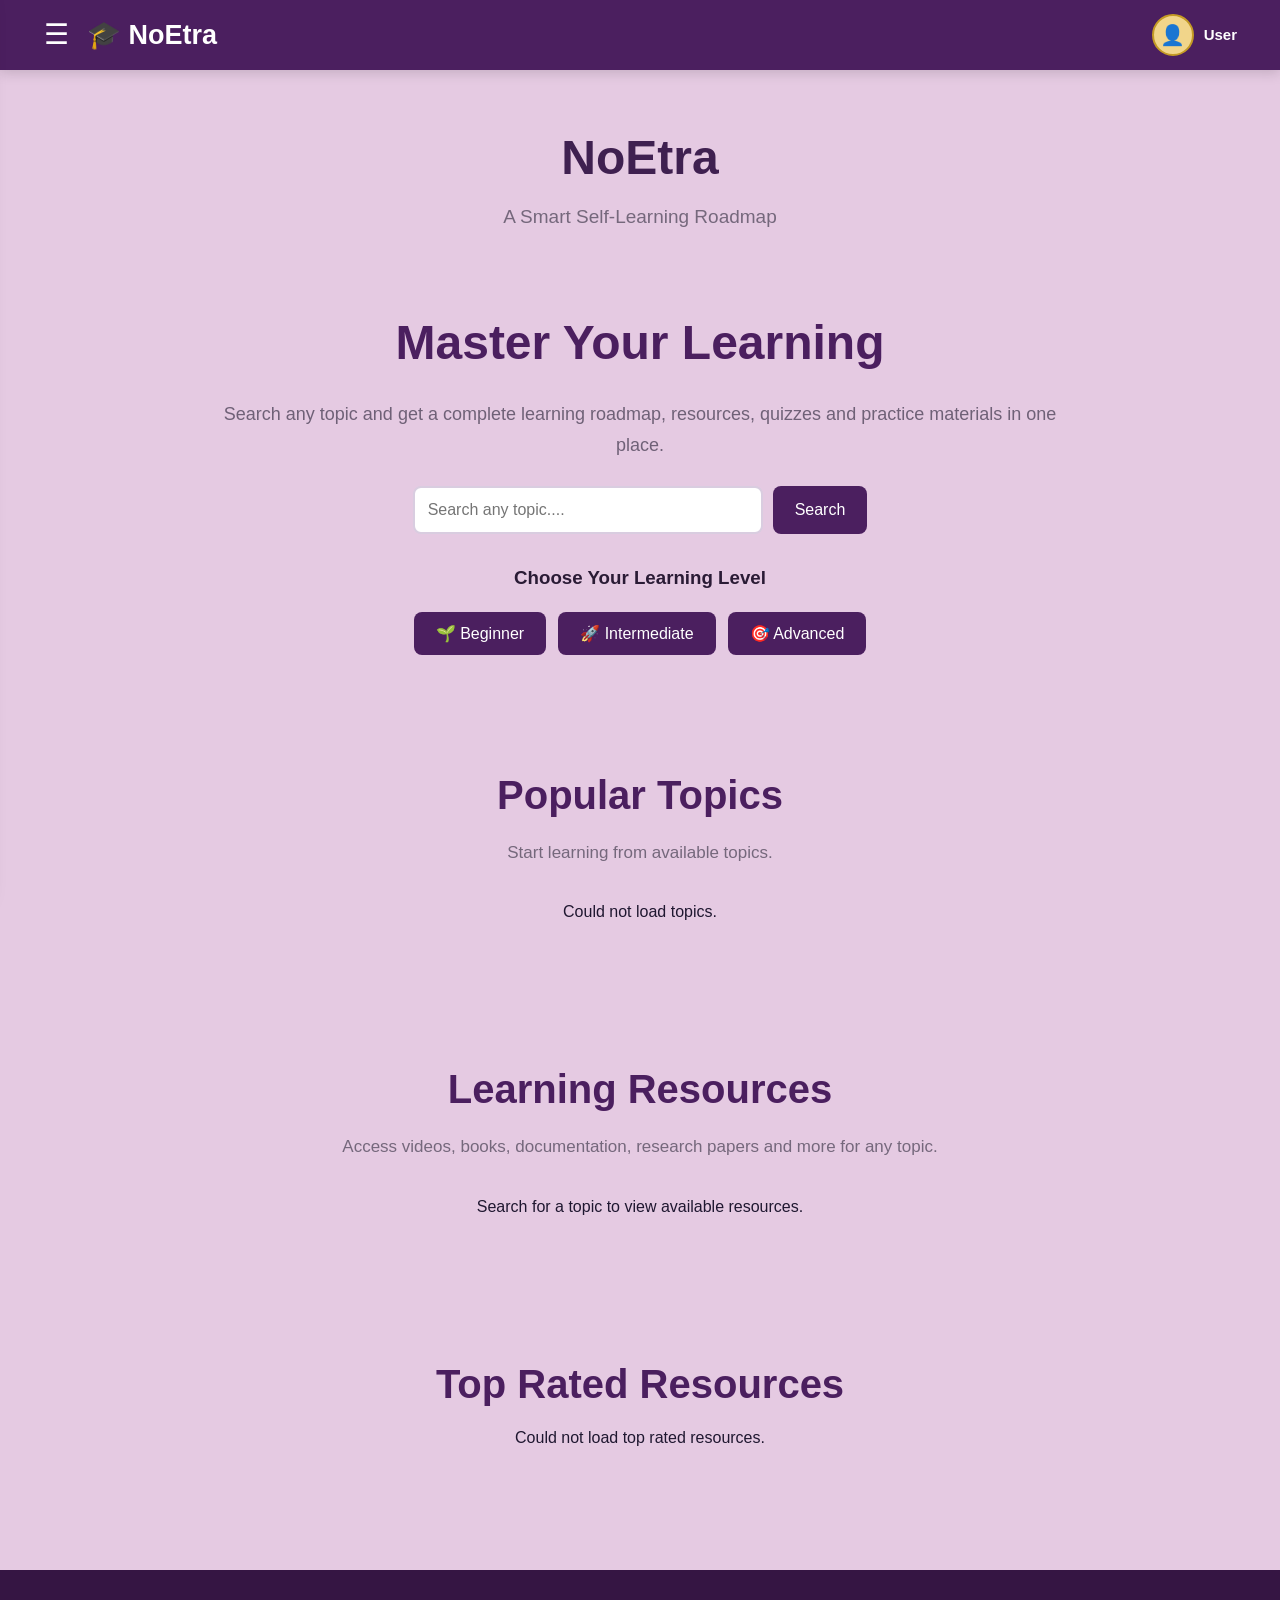
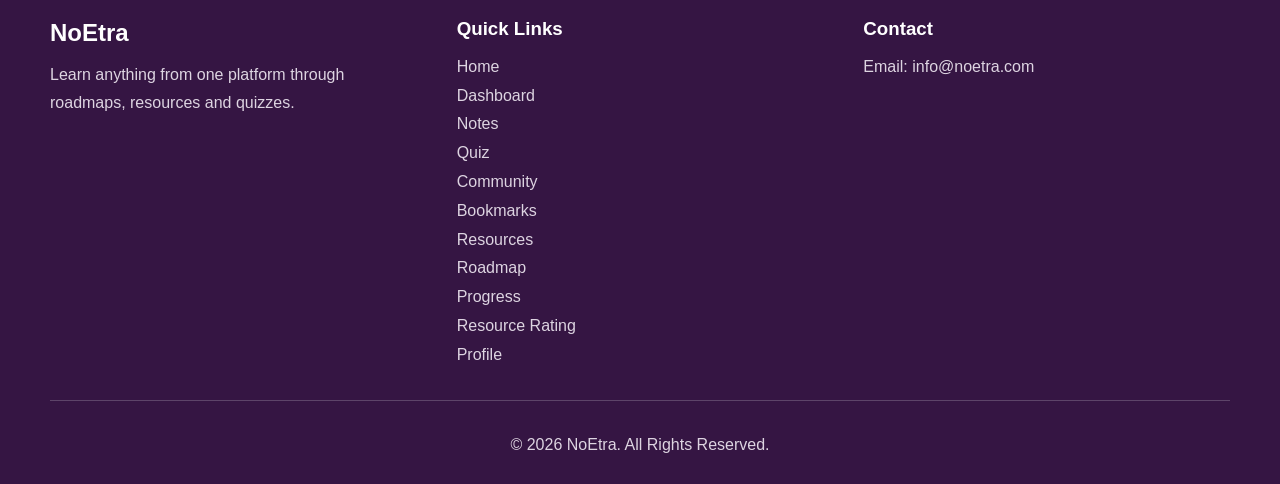
==== commit ad62b0ba: "Updated project files" ====
--- a/frontend-main/index.html
+++ b/frontend-main/index.html
@@ -8,495 +8,353 @@
 
     <link rel="stylesheet" href="css/style.css">
 
-<style>
-    /* ---------------------------------------------------------
-       Side menu scroll fix.
-    --------------------------------------------------------- */
-
-    .side-menu {
-        position: fixed;
-        top: 0;
-        left: 0;
-        height: 100vh;
-        overflow-y: auto;
-        -webkit-overflow-scrolling: touch;
-        overscroll-behavior: contain;
-    }
-
-    body.menu-open {
-        overflow: hidden;
-    }
-</style>
-
+    <style>
+        /* ---------------------------------------------------------
+           Side menu scroll fix
+        --------------------------------------------------------- */
+        .side-menu {
+            position: fixed;
+            top: 0;
+            left: 0;
+            height: 100vh;
+            overflow-y: auto;
+            -webkit-overflow-scrolling: touch;
+            overscroll-behavior: contain;
+        }
+
+        body.menu-open {
+            overflow: hidden;
+        }
+    </style>
 </head>
 
 <body class="home-page">
 
-<!-- =========================
-     NOETRA NAVBAR
-========================= -->
-
-<header class="navbar">
-
-    <div class="navbar-left">
+    <!-- ========================= NOETRA NAVBAR ========================= -->
+    <header class="navbar">
+
+        <div class="navbar-left">
+
+            <button class="menu-toggle" id="menuToggle" type="button" aria-label="Open menu">
+                ☰
+            </button>
+
+            <div class="logo">
+                🎓 NoEtra
+            </div>
+
+        </div>
+
+        <a href="profile.html" class="navbar-profile" id="navbarProfile">
+
+            <div class="profile-avatar" id="profileAvatar">
+                👤
+            </div>
+
+            <span class="navbar-username" id="navbarUsername">
+                User
+            </span>
+
+        </a>
+
+    </header>
+
+
+    <!-- ========================= SIDE MENU OVERLAY ========================= -->
+    <div class="menu-overlay" id="menuOverlay"></div>
+
+
+    <!-- ========================= SIDE MENU ========================= -->
+    <aside class="side-menu" id="sideMenu">
 
         <button
-            class="menu-toggle"
-            id="menuToggle"
+            class="close-menu"
+            id="closeMenu"
             type="button"
-            aria-label="Open menu">
-            ☰
+            aria-label="Close menu">
+            ×
         </button>
 
-        <div class="logo">
+        <div class="side-menu-logo">
             🎓 NoEtra
         </div>
 
-    </div>
-
-
-    <div class="navbar-profile" id="navbarProfile">
-
-        <div class="profile-avatar" id="profileAvatar">
-            👤
+        <nav class="side-menu-links">
+
+            <a href="index.html">🏠 Home</a>
+
+            <a href="dashboard.html">📊 Dashboard</a>
+
+            <a href="notes.html">📝 Notes</a>
+
+            <a href="quiz.html">🧠 Quiz</a>
+
+            <a href="community.html">💬 Community</a>
+
+            <a href="bookmark.html">🔖 Bookmarks</a>
+
+            <a href="resources.html">📚 Resources</a>
+
+            <a href="roadmap.html">🗺️ Roadmap</a>
+
+            <a href="progress.html">📈 Progress</a>
+
+            <a href="rating.html">⭐ Resource Rating</a>
+
+            <a href="profile.html">👤 Profile</a>
+
+        </nav>
+
+    </aside>
+
+
+    <!-- ========================= HOME HEADER ========================= -->
+    <header>
+
+        <div class="logo-section">
+
+            <h1>NoEtra</h1>
+
+            <p>
+                A Smart Self-Learning Roadmap
+            </p>
+
         </div>
 
-        <span
-            class="navbar-username"
-            id="navbarUsername">
-            User
-        </span>
-
-    </div>
-
-</header>
-
-<!-- =========================
-     SIDE MENU OVERLAY
-========================= -->
-
-<div
-    class="menu-overlay"
-    id="menuOverlay">
-</div>
-
-
-<!-- =========================
-     SIDE MENU
-========================= -->
-
-<aside
-    class="side-menu"
-    id="sideMenu">
-
-    <button
-        class="close-menu"
-        id="closeMenu"
-        type="button"
-        aria-label="Close menu"
-    >
-        ×
-    </button>
-
-    <div class="side-menu-logo">
-        🎓 NoEtra
-    </div>
-
-    <nav class="side-menu-links">
-
-        <a href="index.html">
-            🏠 Home
-        </a>
-
-        <a href="dashboard.html">
-            📊 Dashboard
-        </a>
-
-        <a href="notes.html">
-            📝 Notes
-        </a>
-
-        <a href="quiz.html">
-            🧠 Quiz
-        </a>
-
-        <a href="community.html">
-            💬 Community
-        </a>
-
-        <a href="bookmark.html">
-            🔖 Bookmarks
-        </a>
-
-        <a href="resources.html">
-            📚 Resources
-        </a>
-
-        <a href="roadmap.html">
-            🗺️ Roadmap
-        </a>
-
-        <a href="progress.html">
-            📈 Progress
-        </a>
-
-        <a href="rating.html">
-            ⭐ Resource Rating
-        </a>
-
-        <a href="profile.html">
-            👤 Profile
-        </a>
-
-    </nav>
-
-</aside>
-
-
-<header>
-
-    <!-- ================= HOME INTRO ================= -->
-
-    <div class="logo-section">
-
-        <h1>NoEtra</h1>
-
-        <p>
-            A Smart Self-Learning Roadmap
+    </header>
+
+
+    <main>
+
+        <!-- ================= HERO / SEARCH ================= -->
+        <section class="hero">
+
+            <div class="hero-text">
+
+                <h2>Master Your Learning</h2>
+
+                <p>
+                    Search any topic and get a complete learning roadmap,
+                    resources, quizzes and practice materials in one place.
+                </p>
+
+
+                <form id="searchForm">
+
+                    <input
+                        type="text"
+                        id="searchInput"
+                        placeholder="Search any topic...."
+                    >
+
+                    <button
+                        type="submit"
+                        id="searchBtn">
+                        Search
+                    </button>
+
+                </form>
+
+
+                <div id="searchResult"></div>
+
+
+                <h3>Choose Your Learning Level</h3>
+
+                <div class="level-buttons">
+
+                    <button
+                        class="level-btn"
+                        data-level="Beginner"
+                        type="button">
+                        🌱 Beginner
+                    </button>
+
+                    <button
+                        class="level-btn"
+                        data-level="Intermediate"
+                        type="button">
+                        🚀 Intermediate
+                    </button>
+
+                    <button
+                        class="level-btn"
+                        data-level="Advanced"
+                        type="button">
+                        🎯 Advanced
+                    </button>
+
+                </div>
+
+
+                <div id="levelResult"></div>
+
+            </div>
+
+        </section>
+
+
+        <!-- ================= POPULAR TOPICS ================= -->
+        <section class="roadmaps">
+
+            <h2>Popular Topics</h2>
+
+            <p class="section-text">
+                Start learning from available topics.
+            </p>
+
+            <div
+                class="card-container"
+                id="popularTopics">
+
+                <p>Loading topics...</p>
+
+            </div>
+
+        </section>
+
+
+        <!-- ================= LEARNING RESOURCES ================= -->
+        <section class="resources">
+
+            <h2>Learning Resources</h2>
+
+            <p>
+                Access videos, books, documentation, research papers
+                and more for any topic.
+            </p>
+
+            <div
+                class="resource-container"
+                id="resourceContainer">
+
+                <p>
+                    Search for a topic to view available resources.
+                </p>
+
+            </div>
+
+            <div id="resourceResult"></div>
+
+        </section>
+
+
+        
+        <!-- ================= TOP RATED RESOURCES ================= -->
+        <section class="rating">
+
+            <h2>Top Rated Resources</h2>
+
+            <div
+                class="rating-container"
+                id="ratingContainer">
+
+                <p>
+                    Ratings will appear here when resources are available.
+                </p>
+
+            </div>
+
+        </section>
+
+    </main>
+
+
+    <!-- ========================= FOOTER ========================= -->
+    <footer class="footer">
+
+        <div class="footer-content">
+
+            <div class="footer-section">
+
+                <h2>NoEtra</h2>
+
+                <p>
+                    Learn anything from one platform through roadmaps,
+                    resources and quizzes.
+                </p>
+
+            </div>
+
+
+            <div class="footer-section">
+
+                <h3>Quick Links</h3>
+
+                <ul>
+
+                    <li>
+                        <a href="index.html">Home</a>
+                    </li>
+
+                    <li>
+                        <a href="dashboard.html">Dashboard</a>
+                    </li>
+
+                    <li>
+                        <a href="notes.html">Notes</a>
+                    </li>
+
+                    <li>
+                        <a href="quiz.html">Quiz</a>
+                    </li>
+
+                    <li>
+                        <a href="community.html">Community</a>
+                    </li>
+
+                    <li>
+                        <a href="bookmark.html">Bookmarks</a>
+                    </li>
+
+                    <li>
+                        <a href="resources.html">Resources</a>
+                    </li>
+
+                    <li>
+                        <a href="roadmap.html">Roadmap</a>
+                    </li>
+
+                    <li>
+                        <a href="progress.html">Progress</a>
+                    </li>
+
+                    <li>
+                        <a href="rating.html">Resource Rating</a>
+                    </li>
+
+                    <li>
+                        <a href="profile.html">Profile</a>
+                    </li>
+
+                </ul>
+
+            </div>
+
+
+            <div class="footer-section">
+
+                <h3>Contact</h3>
+
+                <p>
+                    Email: info@noetra.com
+                </p>
+
+            </div>
+
+        </div>
+
+
+        <hr>
+
+        <p class="copyright">
+            © 2026 NoEtra. All Rights Reserved.
         </p>
 
-    </div>
-
-</header>
-
-
-<main>
-
-
-    <!-- ================= HERO / SEARCH ================= -->
-
-    <section class="hero">
-
-        <div class="hero-text">
-
-            <h2>Master Your Learning</h2>
-
-            <p>
-                Search any topic and get a complete learning roadmap,
-                resources, quizzes and practice materials in one place.
-            </p>
-
-
-            <form id="searchForm">
-
-                <input
-                    type="text"
-                    id="searchInput"
-                    placeholder="Search any topic...."
-                >
-
-                <button type="submit" id="searchBtn">
-                    Search
-                </button>
-
-            </form>
-
-
-            <div id="searchResult"></div>
-
-
-            <h3>Choose Your Learning Level</h3>
-
-
-            <div class="level-buttons">
-
-                <button
-                    class="level-btn"
-                    data-level="Beginner"
-                    type="button"
-                >
-                    🌱 Beginner
-                </button>
-
-                <button
-                    class="level-btn"
-                    data-level="Intermediate"
-                    type="button"
-                >
-                    🚀 Intermediate
-                </button>
-
-                <button
-                    class="level-btn"
-                    data-level="Advanced"
-                    type="button"
-                >
-                    🎯 Advanced
-                </button>
-
-            </div>
-
-
-            <div id="levelResult"></div>
-
-        </div>
-
-    </section>
-
-
-
-    <!-- ================= POPULAR TOPICS ================= -->
-
-    <section class="roadmaps">
-
-        <h2>Popular Topics</h2>
-
-        <p class="section-text">
-            Start learning from available topics.
-        </p>
-
-
-        <div class="card-container" id="popularTopics">
-
-            <p>Loading topics...</p>
-
-        </div>
-
-    </section>
-
-
-
-    <!-- ================= LEARNING RESOURCES ================= -->
-
-    <section class="resources">
-
-        <h2>Learning Resources</h2>
-
-        <p>
-            Access videos, books, documentation, research papers
-            and more for any topic.
-        </p>
-
-
-        <div
-            class="resource-container"
-            id="resourceContainer"
-        >
-
-            <p>
-                Search for a topic to view available resources.
-            </p>
-
-        </div>
-
-
-        <div id="resourceResult"></div>
-
-    </section>
-
-
-
-    <!-- ================= ROADMAP GENERATOR ================= -->
-
-    <section class="roadmap-generator">
-
-        <h2>Roadmap Generator</h2>
-
-        <p>
-            Search for a topic to view its learning roadmap.
-        </p>
-
-
-        <div
-            class="roadmap-container"
-            id="roadmapContainer"
-        >
-
-            <p>
-                No roadmap selected yet.
-            </p>
-
-        </div>
-
-
-        <div id="roadmapResult"></div>
-
-    </section>
-
-
-
-    <!-- ================= TOP RATED RESOURCES ================= -->
-
-    <section class="rating">
-
-        <h2>Top Rated Resources</h2>
-
-
-        <div
-            class="rating-container"
-            id="ratingContainer"
-        >
-
-            <p>
-                Ratings will appear here when resources are available.
-            </p>
-
-        </div>
-
-    </section>
-
-</main>
-
-
-
-<!-- ================= FOOTER ================= -->
-
-<footer class="footer">
-
-    <div class="footer-content">
-
-
-        <div class="footer-section">
-
-            <h2>NoEtra</h2>
-
-            <p>
-                Learn anything from one platform through
-                roadmaps, resources and quizzes.
-            </p>
-
-        </div>
-
-
-
-    <div class="footer-section">
-
-    <h3>Quick Links</h3>
-
-    <ul>
-
-        <li>
-            <a href="index.html">Home</a>
-        </li>
-
-        <li>
-            <a href="dashboard.html">Dashboard</a>
-        </li>
-
-        <li>
-            <a href="notes.html">Notes</a>
-        </li>
-
-        <li>
-            <a href="quiz.html">Quiz</a>
-        </li>
-
-        <li>
-            <a href="community.html">Community</a>
-        </li>
-
-        <li>
-            <a href="bookmark.html">Bookmarks</a>
-        </li>
-
-        <li>
-            <a href="resources.html">Resources</a>
-        </li>
-
-        <li>
-            <a href="roadmap.html">Roadmap</a>
-        </li>
-
-        <li>
-            <a href="progress.html">Progress</a>
-        </li>
-
-        <li>
-            <a href="rating.html">Resource Rating</a>
-        </li>
-
-        <li>
-            <a href="profile.html">Profile</a>
-        </li>
-
-    </ul>
-
-</div>
-
-
-        <div class="footer-section">
-
-            <h3>Contact</h3>
-
-            <p>
-                Email: info@noetra.com
-            </p>
-
-        </div>
-
-    </div>
-
-
-    <hr>
-
-
-    <p class="copyright">
-        © 2026 NoEtra. All Rights Reserved.
-    </p>
-
-</footer>
-
-
-
-<script src="js/script.js"></script>
-
-
-<!-- ================= MENU JAVASCRIPT ================= -->
-
-<script>
-(function () {
-
-    const menuToggle = document.getElementById("menuToggle");
-    const closeMenu = document.getElementById("closeMenu");
-    const sideMenu = document.getElementById("sideMenu");
-    const menuOverlay = document.getElementById("menuOverlay");
-
-    if (!menuToggle || !sideMenu || !menuOverlay) return;
-
-    function openMenu() {
-        sideMenu.classList.add("active");
-        menuOverlay.classList.add("active");
-        // Lock the homepage behind the menu so scrolling/wheel
-        // events over the sidebar scroll the sidebar, not the page.
-        document.body.classList.add("menu-open");
-    }
-
-    function closeSideMenu() {
-        sideMenu.classList.remove("active");
-        menuOverlay.classList.remove("active");
-        document.body.classList.remove("menu-open");
-    }
-
-    menuToggle.addEventListener("click", openMenu);
-
-    if (closeMenu) {
-        closeMenu.addEventListener("click", closeSideMenu);
-    }
-
-    menuOverlay.addEventListener("click", closeSideMenu);
-
-    document.addEventListener("keydown", function (e) {
-        if (e.key === "Escape") closeSideMenu();
-    });
-
-    // Close the menu after navigating via a link inside it.
-    sideMenu.querySelectorAll("a").forEach(function (link) {
-        link.addEventListener("click", closeSideMenu);
-    });
-
-})();
-</script>
-
+    </footer>
+
+
+    <script src="js/script.js"></script>
 
 </body>
 
--- a/frontend-main/css/style.css
+++ b/frontend-main/css/style.css
@@ -4104,4 +4104,116 @@
 .side-menu {
     overflow-y: auto;
     -webkit-overflow-scrolling: touch;
+}
+
+/* =========================================================
+   RESOURCES PAGE — grid layout for #resourceList
+========================================================= */
+
+#resourceList {
+    display: grid;
+    grid-template-columns: repeat(auto-fit, minmax(260px, 1fr));
+    gap: 25px;
+
+    width: 90%;
+    max-width: 1100px;
+
+    margin: 0 auto;
+}
+
+#resourceList .resource-card {
+    width: 100%;
+    max-width: none;
+
+    text-align: left;
+}
+
+
+/* =========================================================
+   ADMIN — grid layout for resource/user/discussion lists
+========================================================= */
+
+.admin-list {
+    display: grid;
+    grid-template-columns: repeat(auto-fit, minmax(280px, 1fr));
+    gap: 18px;
+}
+
+.admin-list-item {
+    margin-bottom: 0; /* grid gap handles spacing now */
+}
+
+
+/* =========================================================
+   MOBILE
+========================================================= */
+
+@media (max-width: 600px) {
+
+    #resourceList,
+    .admin-list {
+        grid-template-columns: 1fr;
+    }
+
+}
+
+/* =========================================================
+   SEARCH RESULT CARDS - SMALL & CLEAN
+========================================================= */
+.search-result-card {
+    max-width: 520px;
+    margin: 12px auto;
+    padding: 16px 20px;
+    border-radius: 14px;
+    box-sizing: border-box;
+}
+
+.search-result-card h2,
+.search-result-card h3 {
+    margin: 0 0 6px;
+}
+
+.search-result-card p {
+    margin: 4px 0 10px;
+}
+
+.search-result-card button,
+.search-result-card a {
+    display: inline-block;
+    margin-top: 6px;
+}
+/* =========================================================
+   ADMIN CARD — expand when it contains a list
+   (fixes resources/users list overflowing the small card)
+========================================================= */
+
+.admin-card:has(.admin-list) {
+    width: 100%;
+    max-width: 900px;
+}
+
+.admin-container:has(.admin-card .admin-list) {
+    width: 100%;
+    max-width: 900px;
+    margin: 0 auto;
+}
+
+.admin-list {
+    grid-template-columns: repeat(auto-fit, minmax(240px, 1fr));
+    margin-top: 20px;
+}
+
+/* =========================================================
+   PROGRESS PAGE — missing CSS variables (fixes invisible
+   white buttons on Progress page)
+========================================================= */
+
+.progress-page {
+    --background: #faf8fc;
+    --text: #1f1730;
+    --muted: #75687c;
+    --card: #ffffff;
+    --border: #e0d5e5;
+    --gold: #4b1f5f;
+    --gold-dark: #351543;
 }
